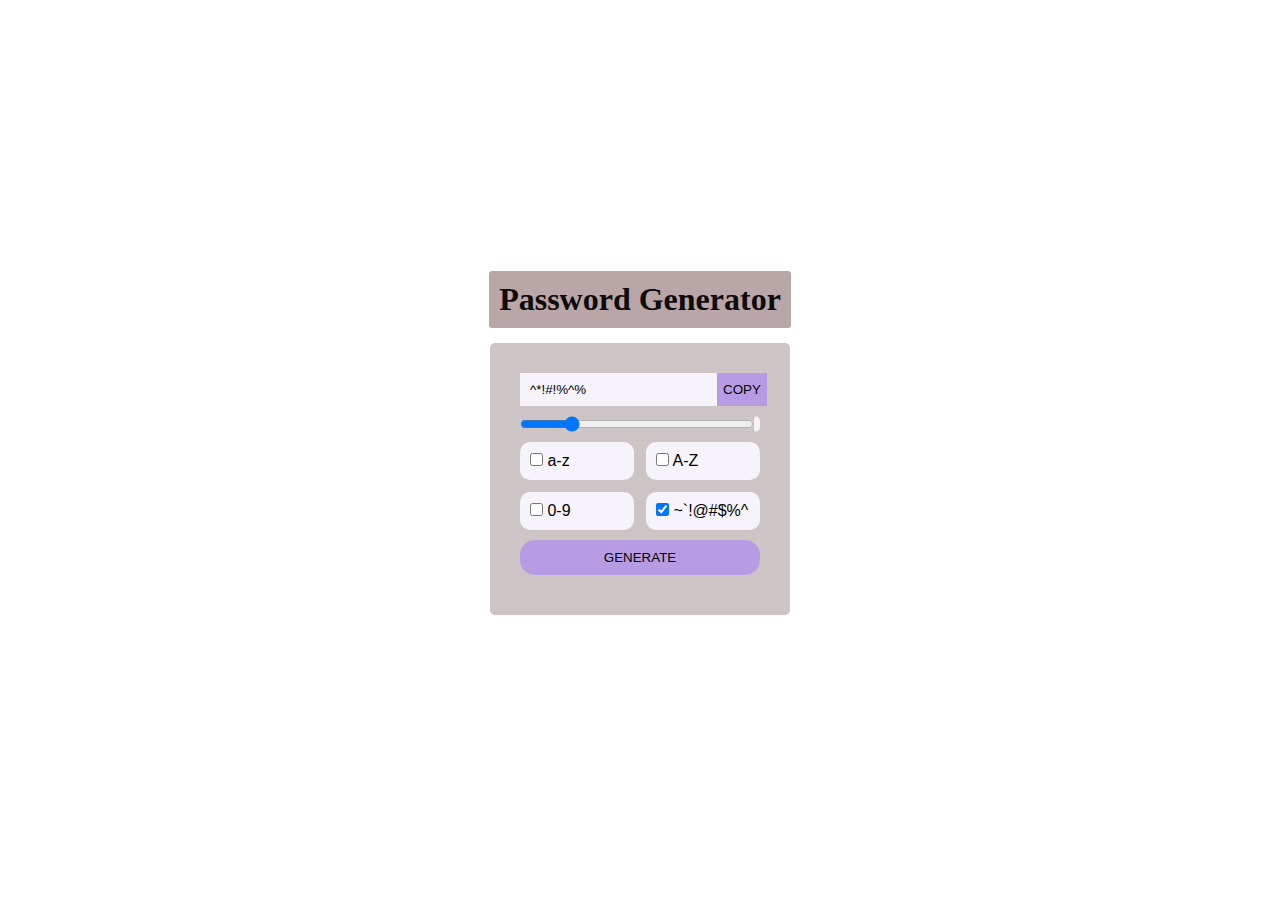
==== Password Generator App/index.html @ d6799a10 "Password Generator App" ====
<!DOCTYPE html>
<html lang="en">
<head>
    <meta charset="UTF-8">
    <meta name="viewport" content="width=device-width, initial-scale=1.0">
    <link rel="stylesheet" href="styles.css">
    <title>Password generator App</title>
</head>
<body>
    <div class="container">
        <h1>Password Generator</h1>
        <div class="generator">
            <div class="password">
                <input type="text" value="test">
                <button>copy</button>
            </div>
            <div class="range">
                <input type="range" min="4" max="24" value="8">
                <span></span>
            </div>
            <div class="options">
                <div class="option">
                    <label>
                        <input type="checkbox" id="lowercaseLetters">
                        <span>a-z</span>
                    </label>
                </div>
                <div class="option">
                    <label>
                        <input type="checkbox" id="uppercaseLetters">
                        <span>A-Z</span>
                    </label>
                </div>
                <div class="option">
                    <label>
                        <input type="checkbox" id="digits">
                        <span>0-9</span>
                    </label>
                </div>
                <div class="option">
                    <label>
                        <input type="checkbox" id="symbols" checked>
                        <span>~`!@#$%^</span>
                    </label>
                </div>
            </div>
            <button class="generate" onclick="generate()">Generate</button>
        </div>
    </div>
    <script src="script.js"></script>
</body>
</html>
---- Password Generator App/styles.css ----
*{
    padding: 0;
    margin: 0;
    box-sizing: border-box;
}

.container{
    display: flex;
    align-items: center;
    justify-content: center;
    flex-direction: column;
    height: 100vh;
}

h1{
    text-align: center;
    padding: 10px;
    background-color: rgb(186, 166, 166);
    color: rgb(13, 11, 11);
    border-radius: 3px;
}

.generator{
    background-color: rgb(205, 197, 197);
    width: 300px;
    margin: 15px;
    padding: 30px;
    border-radius: 5px;
}

.password{
    display: grid;
    grid-template-columns: auto min-content;
    border-radius: 5px;
    /* overflow: hidden; */
}

.password input{
    padding: 9px 10px;
    background-color: rgb(246, 244, 250);
    border: 0;
}

button{
    background-color: rgb(177, 140, 238, 0.727);
    color: 5px 15px;
    text-transform: uppercase;
    border: 0;
    border-radius: 15px;
    padding: 6px;
    cursor: pointer;
}

button:hover{
    background-color: rgba(147, 110, 207, 0.727);
}

.password button{
    border-radius: 0;
}

.range{
    display: grid;
    grid-template-columns: auto min-content;
    margin: 10px 0;
    border-radius: 5px;
    overflow: hidden;
}

.range span{
    border: 0;
    background-color: rgb(246, 244, 250);
    padding: 3px;
    border-radius: 5px;
}

.options{
    display: grid;
    grid-template-columns: 1fr 1fr;
    gap: 12px;
}

.options label{
    display: block;
    background-color: rgb(246, 244, 250);
    padding: 10px;
    border-radius: 10px;
    cursor: pointer;
    font-family: sans-serif;
}

.generate{
    width: 100%;
    margin: 10px 0;
    padding: 10px;
}

.generate:hover{
    padding: 12px;
}
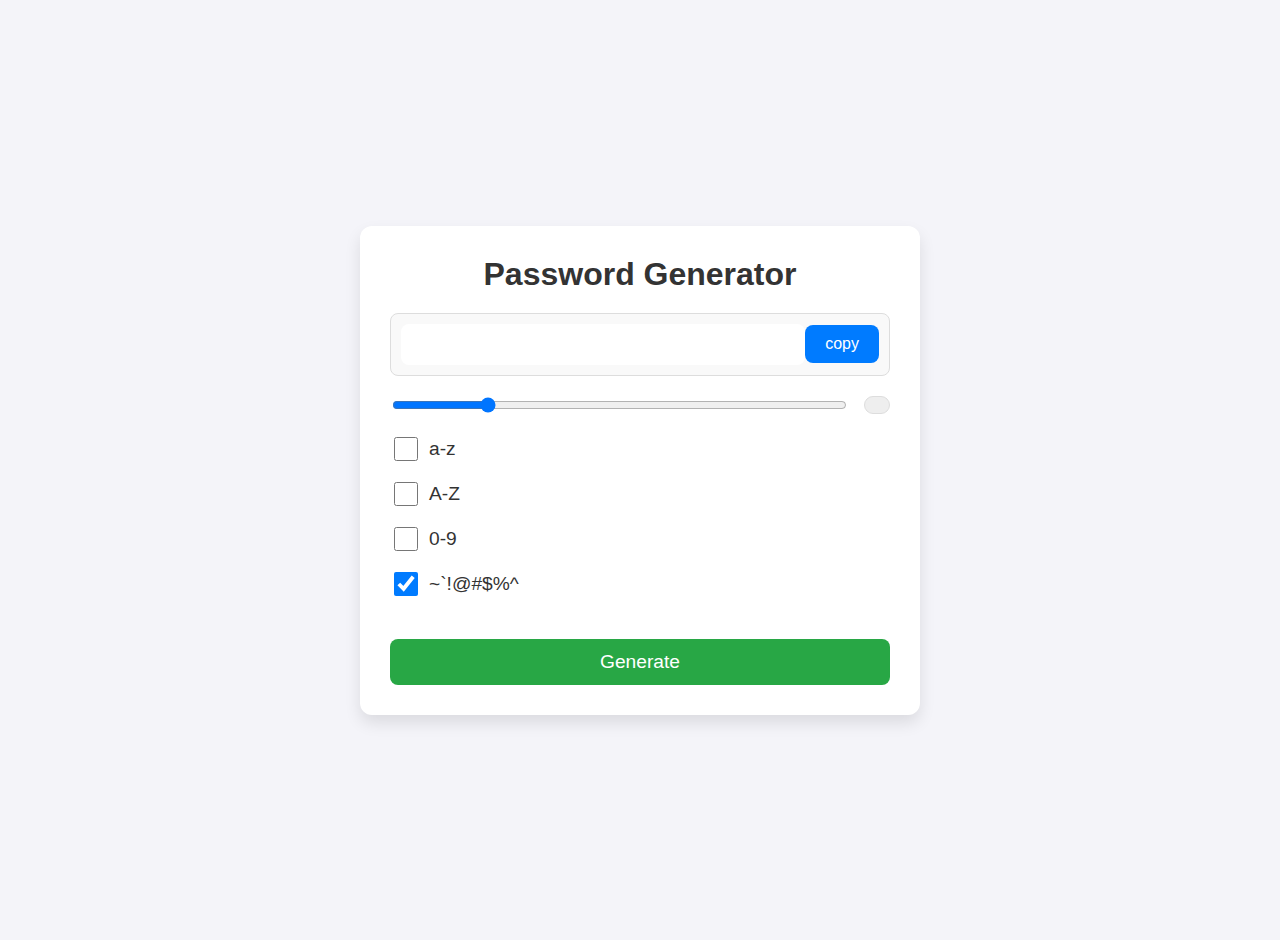
==== commit 8bed45f6: "file updated" ====
--- a/Password Generator App/index.html
+++ b/Password Generator App/index.html
@@ -11,7 +11,7 @@
         <h1>Password Generator</h1>
         <div class="generator">
             <div class="password">
-                <input type="text" value="test">
+                <input type="text">
                 <button>copy</button>
             </div>
             <div class="range">
--- a/Password Generator App/styles.css
+++ b/Password Generator App/styles.css
@@ -1,100 +1,143 @@
-*{
-    padding: 0;
+body {
+    font-family: 'Segoe UI', Tahoma, Geneva, Verdana, sans-serif;
+    background-color: #f4f4f9;
     margin: 0;
-    box-sizing: border-box;
-}
-
-.container{
+    padding: 20px;
     display: flex;
+    justify-content: center;
     align-items: center;
-    justify-content: center;
-    flex-direction: column;
     height: 100vh;
 }
 
-h1{
+.container {
+    background-color: #ffffff;
+    border-radius: 12px;
+    box-shadow: 0 8px 16px rgba(0, 0, 0, 0.1);
+    padding: 30px;
+    max-width: 500px;
+    width: 100%;
     text-align: center;
-    padding: 10px;
-    background-color: rgb(186, 166, 166);
-    color: rgb(13, 11, 11);
-    border-radius: 3px;
 }
 
-.generator{
-    background-color: rgb(205, 197, 197);
-    width: 300px;
-    margin: 15px;
-    padding: 30px;
-    border-radius: 5px;
+h1 {
+    margin: 0;
+    font-size: 2em;
+    color: #333;
+    margin-bottom: 20px;
 }
 
-.password{
-    display: grid;
-    grid-template-columns: auto min-content;
-    border-radius: 5px;
-    /* overflow: hidden; */
+.generator {
+    display: flex;
+    flex-direction: column;
+    gap: 20px;
 }
 
-.password input{
-    padding: 9px 10px;
-    background-color: rgb(246, 244, 250);
-    border: 0;
+.password {
+    display: flex;
+    align-items: center;
+    justify-content: space-between;
+    border: 1px solid #ddd;
+    border-radius: 8px;
+    padding: 10px;
+    background-color: #f9f9f9;
 }
 
-button{
-    background-color: rgb(177, 140, 238, 0.727);
-    color: 5px 15px;
-    text-transform: uppercase;
-    border: 0;
-    border-radius: 15px;
-    padding: 6px;
+.password input[type="text"] {
+    flex: 1;
+    border: none;
+    padding: 10px;
+    border-radius: 8px;
+    font-size: 1.1em;
+    color: #333;
+    background-color: #ffffff;
+}
+
+.password button {
+    background-color: #007bff;
+    color: #ffffff;
+    border: none;
+    padding: 10px 20px;
+    border-radius: 8px;
+    cursor: pointer;
+    font-size: 1em;
+    transition: background-color 0.3s;
+}
+
+.password button:hover {
+    background-color: #0056b3;
+}
+
+.range {
+    display: flex;
+    align-items: center;
+    gap: 15px;
+}
+
+.range input[type="range"] {
+    flex: 1;
+    background: #ddd;
+    height: 8px;
+    border-radius: 10px;
+    outline: none;
     cursor: pointer;
 }
 
-button:hover{
-    background-color: rgba(147, 110, 207, 0.727);
+.range input[type="range"]::-webkit-slider-thumb {
+    -webkit-appearance: none;
+    background: #007bff;
+    height: 24px;
+    width: 24px;
+    border-radius: 50%;
+    cursor: pointer;
 }
 
-.password button{
-    border-radius: 0;
+.range span {
+    background-color: #eeeeee;
+    padding: 8px 12px;
+    border: 1px solid #ddd;
+    border-radius: 20px;
+    font-size: 1.1em;
+    color: #333;
 }
 
-.range{
-    display: grid;
-    grid-template-columns: auto min-content;
-    margin: 10px 0;
-    border-radius: 5px;
-    overflow: hidden;
+.options {
+    display: flex;
+    flex-direction: column;
+    gap: 15px;
 }
 
-.range span{
-    border: 0;
-    background-color: rgb(246, 244, 250);
-    padding: 3px;
-    border-radius: 5px;
+.option {
+    display: flex;
+    align-items: center;
+    gap: 15px; 
 }
 
-.options{
-    display: grid;
-    grid-template-columns: 1fr 1fr;
-    gap: 12px;
+.option input[type="checkbox"] {
+    width: 24px; 
+    height: 24px; 
+    accent-color: #007bff;
 }
 
-.options label{
-    display: block;
-    background-color: rgb(246, 244, 250);
-    padding: 10px;
-    border-radius: 10px;
-    cursor: pointer;
-    font-family: sans-serif;
+.option label {
+    font-size: 1.2em;
+    display: flex;
+    align-items: center;
+    gap: 8px;
+    color: #333;
 }
 
-.generate{
-    width: 100%;
-    margin: 10px 0;
-    padding: 10px;
+.generate {
+    background-color: #28a745;
+    color: #ffffff;
+    border: none;
+    padding: 12px;
+    border-radius: 8px;
+    cursor: pointer;
+    font-size: 1.2em;
+    transition: background-color 0.3s;
+    margin-top: 20px;
 }
 
-.generate:hover{
-    padding: 12px;
-}+.generate:hover {
+    background-color: #218838;
+}
